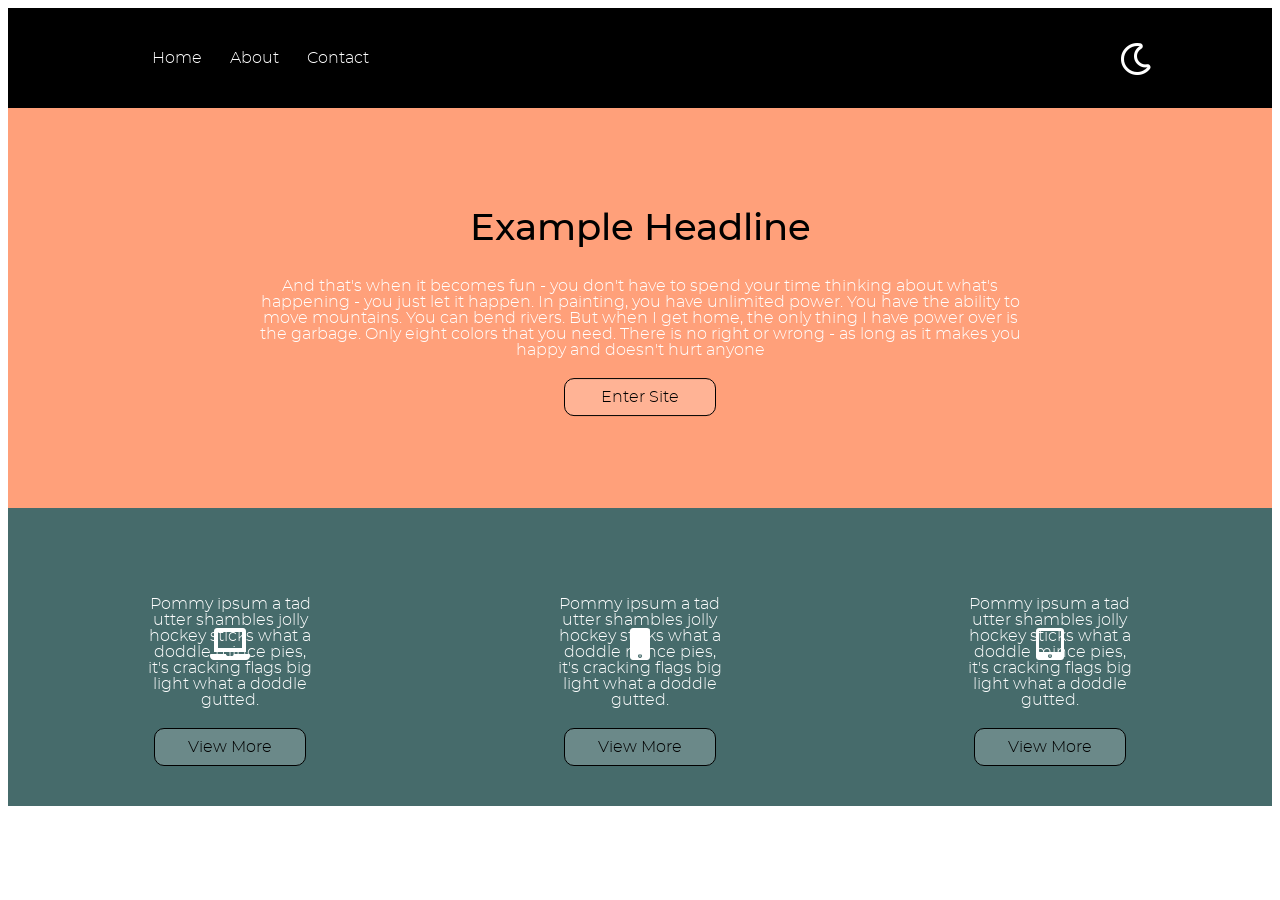
==== assignment-4/index.html @ 57d837e8 "Assignment 4 start" ====
<!DOCTYPE html>
<html>
  <head>
    <meta charset="utf-8">
    <meta name="viewport" content="width=device-widthinitial-scale=1">
    <link rel="stylesheet" href="reset.css">
    <link rel="stylesheet" href="stylesheet.css">
    <link href="https://use.fontawesome.com/releases/v5.0.6/css/all.css" rel="stylesheet">
    <title> Assignment 4 </title>
  </head>
  <body>
    <header>
        <div class="inner-content">
            <nav>
                <a href="">Home</a>
                <a href="">About</a>
                <a href="">Contact</a>
            </nav>
            <i class="far fa-moon"></i>
        </div>
    </header>

    <section class="middle-section">
        <div class="inner-content">
            <div class="center-content">
                <h1> Example Headline </h1>
                <p>
                    And that's when it becomes fun - you don't have to spend your time thinking about what's happening - you just let it happen. In painting, you have unlimited power. You have the ability to move mountains. You can bend rivers. But when I get home, the only thing I have power over is the garbage. Only eight colors that you need. There is no right or wrong - as long as it makes you happy and doesn't hurt anyone</p>
                </p>
                <div class="btn">
                    <div class="btn-text"><a href="">Enter Site</a></div>
                </div>
            </div>
        </div>
    </section>

    <section>
        <div class="inner-content">
            <div class="flex-container">
                <div class="link-container">
                    <i class="fas fa-laptop"></i>
                    <p>
                        Pommy ipsum a tad utter shambles jolly hockey sticks what a doddle mince pies, it's cracking flags big light what a doddle gutted. 
                    </p>
                    <div class="btn">
                        <div class="btn-text"><a href="">View More</a></div>
                    </div>
                </div>
                <div class="link-container">
                    <i class="fas fa-mobile"></i>
                    <p>
                        Pommy ipsum a tad utter shambles jolly hockey sticks what a doddle mince pies, it's cracking flags big light what a doddle gutted. 
                    </p>
                    <div class="btn">
                        <div class="btn-text"><a href="">View More</a></div>
                    </div>
                </div>
                <div class="link-container">
                    <i class="fas fa-tablet-alt"></i>
                    <p>
                        Pommy ipsum a tad utter shambles jolly hockey sticks what a doddle mince pies, it's cracking flags big light what a doddle gutted. 
                    </p>
                    <div class="btn">
                        <div class="btn-text"><a href="">View More</a></div>
                    </div>
                </div>
            </div>
        </div>
    </section>
    
  </body>
</html>
---- assignment-4/stylesheet.css ----
@font-face {
    font-family: 'montserratextralight';
    src: url('fonts/montserrat-extralight-webfont.eot');
    src: url('fonts/montserrat-extralight-webfont.eot?#iefix') format('embedded-opentype'),
         url('fonts/montserrat-extralight-webfont.woff2') format('woff2'),
         url('fonts/montserrat-extralight-webfont.woff') format('woff'),
         url('fonts/montserrat-extralight-webfont.ttf') format('truetype');
    font-weight: normal;
    font-style: normal;
}
@font-face {
    font-family: 'montserratlight';
    src: url('fonts/montserrat-light-webfont.eot');
    src: url('fonts/montserrat-light-webfont.eot?#iefix') format('embedded-opentype'),
         url('fonts/montserrat-light-webfont.woff2') format('woff2'),
         url('fonts/montserrat-light-webfont.woff') format('woff'),
         url('fonts/montserrat-light-webfont.ttf') format('truetype');
    font-weight: normal;
    font-style: normal;

}
@font-face {
    font-family: 'montserratmedium';
    src: url('fonts/montserrat-medium-webfont.eot');
    src: url('fonts/montserrat-medium-webfont.eot?#iefix') format('embedded-opentype'),
         url('fonts/montserrat-medium-webfont.woff2') format('woff2'),
         url('fonts/montserrat-medium-webfont.woff') format('woff'),
         url('fonts/montserrat-medium-webfont.ttf') format('truetype');
    font-weight: normal;
    font-style: normal;

}

html{
    font-family: "montserratlight", Tahoma, sans-serif;
}

header{
    height: 100px;
    background-color: black;
}

h1{
    font-family: "montserratmedium", Tahoma, sans-serif;
    font-size: 2.3em;
}

a{
    color: black;
    text-decoration: none;
    margin: 5px auto;
    cursor: pointer;
}

p{
    color: white
}

nav{
    position: absolute;
    top: 50%;
    transform: translateY(-50%);
    color: white;
    /* background-color: black; */
}

nav a{
    padding-left: 1.5em;
    color: white;
}

nav a:hover{
    text-decoration: underline;
}


i{
    font-size: 2em;
    color: white;
    position: absolute;
    top: 35%;
    right: 0;
    /* transform: translateY(-50%); */
}

nav i{
    position: absolute;
    top: 50%;
    left: 87%;
    transform: translateY(-50%);
}

.inner-content{
    max-width: 1024px;
    margin: 0 auto;
    position: relative;
    height: 100%;
}

.middle-section{
    position: relative;
    height: 400px;
    background-color: rgb(255, 160, 122);
    text-align: center;
}

.center-content{
    position: absolute;
    top: 50%;
    width: 75%;
    left: 50%;
    transform: translate(-50%,-50%);
}

.btn{
    width: 150px;
    margin: 20px auto;
    border-color: black;
    border-width: 1px;
    border-style: solid;
    border-radius: 10px;
    background-color: rgba(255, 255, 255, .2);
    cursor: pointer;
}

.btn-text{
    color: black;
    padding: 10px;
    cursor: pointer;
}

.btn:hover{
    opacity: 0.6;
    text-decoration: underline;
    border-width: 2px;
    cursor: pointer;
}

section{
    background-color: rgb(70, 107, 107);
}

.flex-container{
    display: flex;
    justify-content: space-between;
    position: relative;
    width: 100%;
}

.link-container{
    width: 20%;
    padding: 20px;
    text-align: center;
    box-sizing: border-box;
}

.link-container i{
    position: relative;
    /* font-size: 2em;
    color: white; */
    padding: 10px;
}
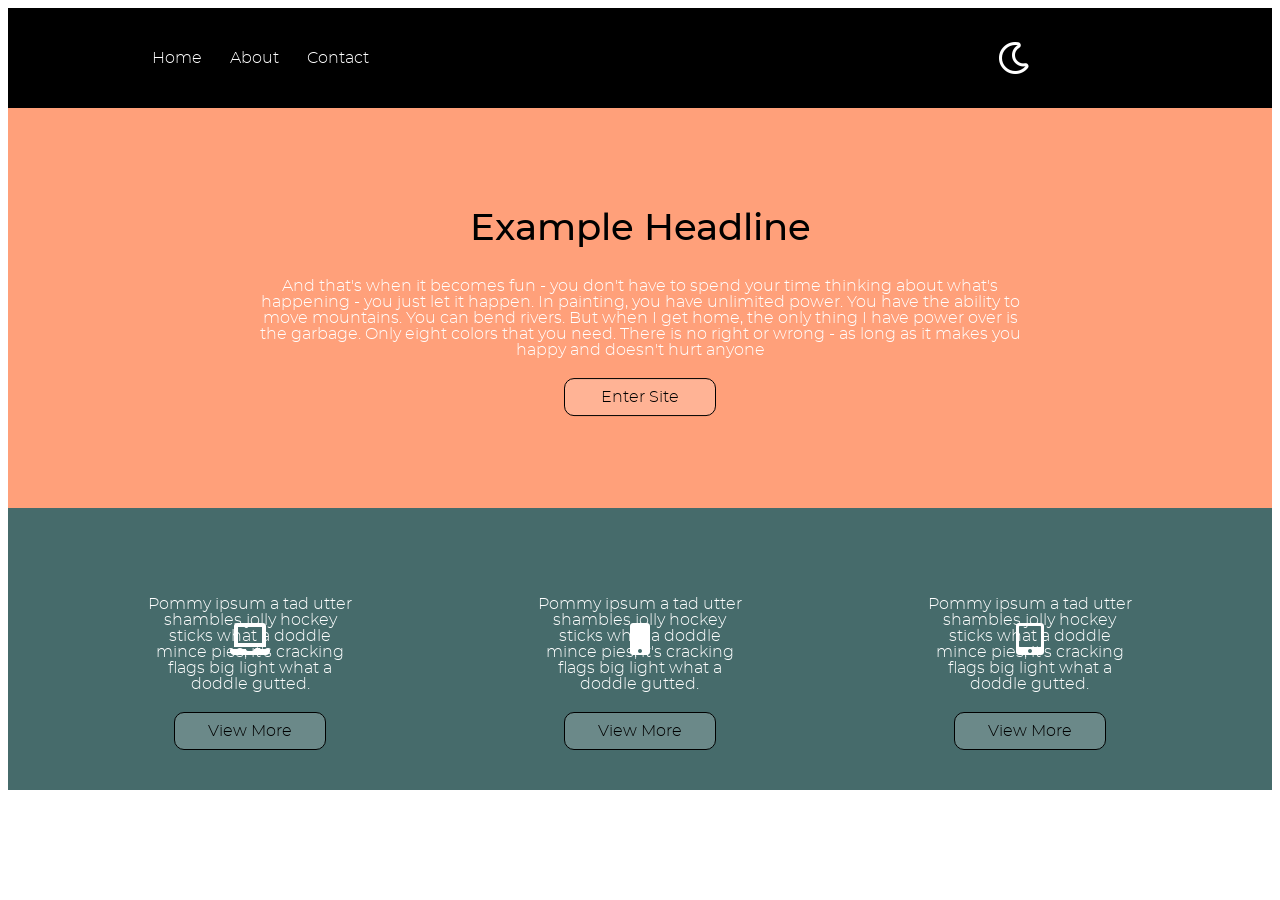
==== commit 9a8a19a6: "Assignment 4, completed" ====
--- a/assignment-4/index.html
+++ b/assignment-4/index.html
@@ -2,7 +2,7 @@
 <html>
   <head>
     <meta charset="utf-8">
-    <meta name="viewport" content="width=device-widthinitial-scale=1">
+    <meta name="viewport" content="width=device-width,initial-scale=1">
     <link rel="stylesheet" href="reset.css">
     <link rel="stylesheet" href="stylesheet.css">
     <link href="https://use.fontawesome.com/releases/v5.0.6/css/all.css" rel="stylesheet">
@@ -26,10 +26,10 @@
                 <h1> Example Headline </h1>
                 <p>
                     And that's when it becomes fun - you don't have to spend your time thinking about what's happening - you just let it happen. In painting, you have unlimited power. You have the ability to move mountains. You can bend rivers. But when I get home, the only thing I have power over is the garbage. Only eight colors that you need. There is no right or wrong - as long as it makes you happy and doesn't hurt anyone</p>
+                    <div class="btn">
+                            <div class="btn-text"><a href="">Enter Site</a></div>
+                    </div>
                 </p>
-                <div class="btn">
-                    <div class="btn-text"><a href="">Enter Site</a></div>
-                </div>
             </div>
         </div>
     </section>
--- a/assignment-4/stylesheet.css
+++ b/assignment-4/stylesheet.css
@@ -71,6 +71,7 @@
 
 nav a:hover{
     text-decoration: underline;
+    font-size: 1.2em;
 }
 
 
@@ -80,14 +81,18 @@
     position: absolute;
     top: 35%;
     right: 0;
-    /* transform: translateY(-50%); */
-}
-
-nav i{
-    position: absolute;
+}
+
+i:hover{
+    font-size: 2.5em;
+    color: lightcoral;
+}
+header i{
+    /* position: relative; */
     top: 50%;
-    left: 87%;
+    left: 85%;
     transform: translateY(-50%);
+    padding-right: 1.4em;
 }
 
 .inner-content{
@@ -96,6 +101,7 @@
     position: relative;
     height: 100%;
 }
+
 
 .middle-section{
     position: relative;
@@ -142,6 +148,7 @@
 
 .flex-container{
     display: flex;
+    flex-wrap: wrap;
     justify-content: space-between;
     position: relative;
     width: 100%;
@@ -151,7 +158,6 @@
     width: 20%;
     padding: 20px;
     text-align: center;
-    box-sizing: border-box;
 }
 
 .link-container i{
@@ -159,4 +165,44 @@
     /* font-size: 2em;
     color: white; */
     padding: 10px;
-}+}
+
+@media only screen and (min-width: 769px){
+    .middle-section{
+        width: 100%;
+    }
+
+    .section{
+        width: 100%;
+    }
+
+    header{
+        width: 100%;
+    }
+}
+@media only screen and (max-width: 768px){
+    .inner-content{
+        max-width: 768px;
+        margin: 0 auto;
+        position: relative;
+        height: 100%;
+    }
+
+    .middle-section{
+        height: 650px;
+    }
+
+    .center-content p{
+        font-size: 20px;
+    }
+
+    .flex-container{
+        transform: none;
+        position: relative;
+    }
+
+    .link-container{
+        width: 100%;
+        padding: (5px 100px);
+    }
+}
